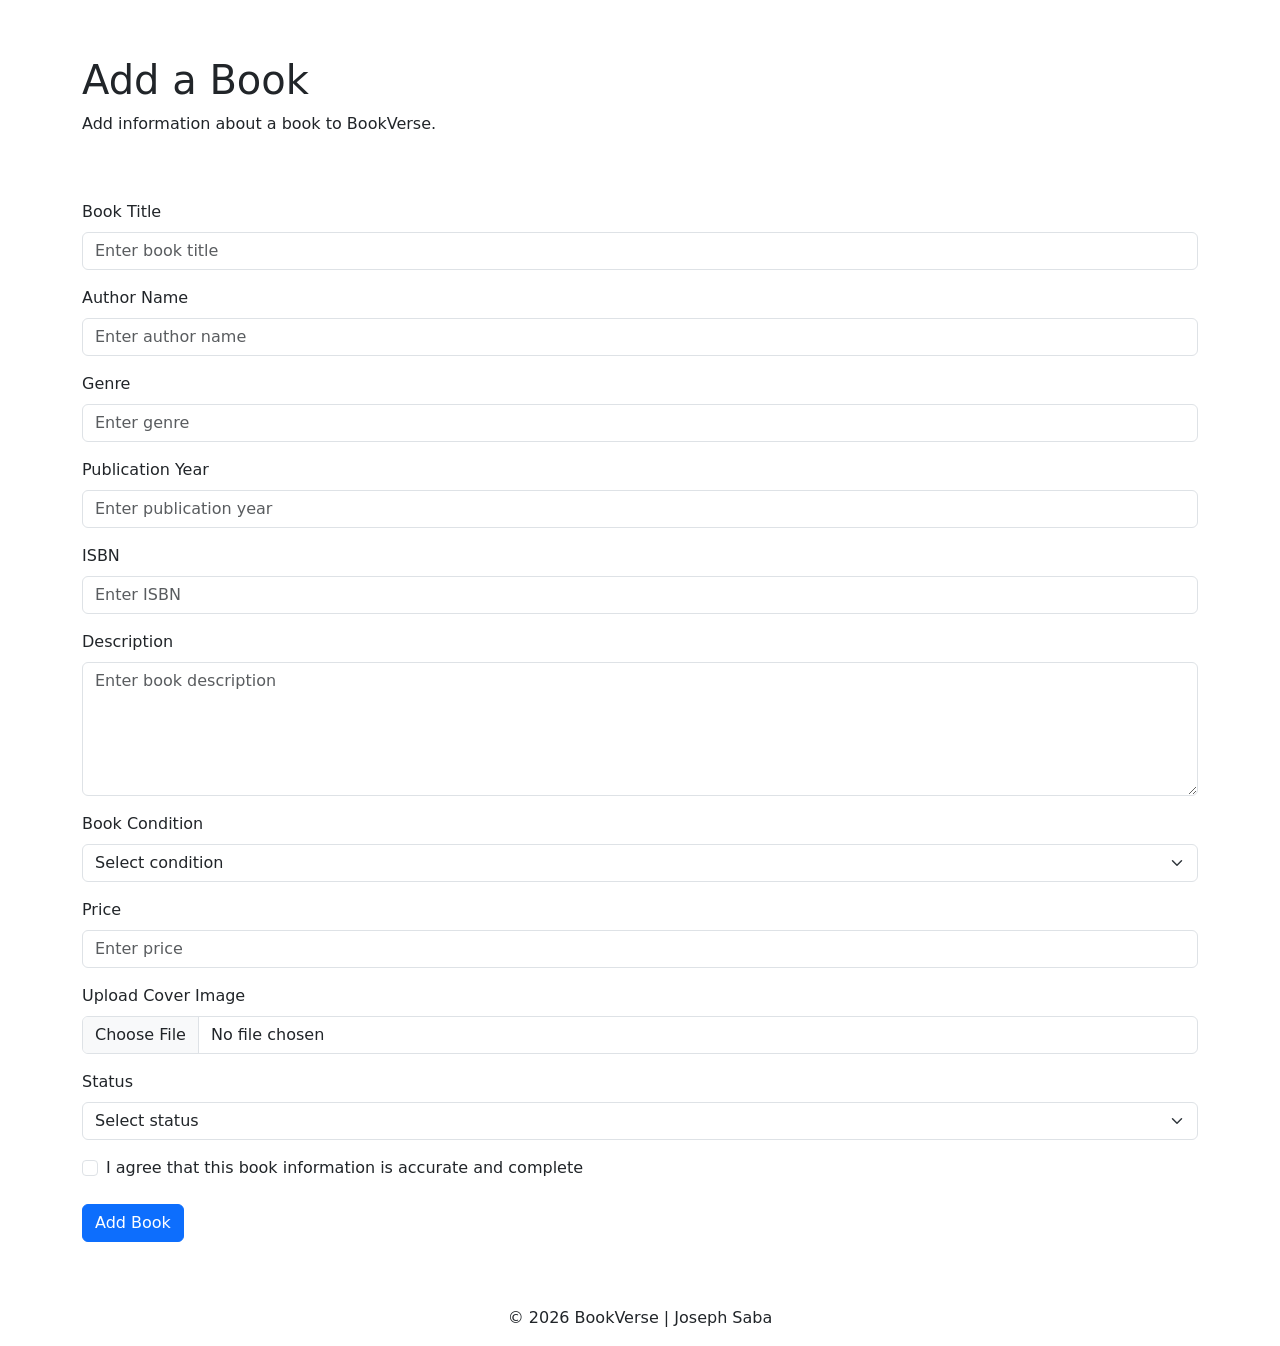
==== a1/add.html @ cff2f58a "Diagnosing problems" ====
<!DOCTYPE html>
<html lang="en">
<head>

    <meta charset="UTF-8">

    <meta
        name="viewport"
        content="width=device-width, initial-scale=1.0">

    <title>BookVerse - Add Book</title>

    <link rel="preconnect"
          href="https://fonts.googleapis.com">

    <link rel="preconnect"
          href="https://fonts.gstatic.com"
          crossorigin>

    <link
        href="https://fonts.googleapis.com/css2?family=Elms+Sans:wght@400;500;600;700&family=Righteous&display=swap"
        rel="stylesheet">

    <link
        href="https://fonts.googleapis.com/icon?family=Material+Icons"
        rel="stylesheet">

    <link
        href="https://cdn.jsdelivr.net/npm/bootstrap@5.3.3/dist/css/bootstrap.min.css"
        rel="stylesheet">

    <link
        rel="stylesheet"
        href="assets/css/style.css">

</head>

<body>

<header>

    <nav class="navbar navbar-expand-lg navbar-dark">

        <div class="container">

            <a
                class="navbar-brand d-flex align-items-center"
                href="index.html">

                <span class="material-icons me-2">
                    menu_book
                </span>

                BookVerse

            </a>


            <button
                class="navbar-toggler"
                type="button"
                data-bs-toggle="collapse"
                data-bs-target="#mainNavigation"
                aria-label="Toggle navigation">

                <span class="navbar-toggler-icon"></span>

            </button>


            <div
                class="collapse navbar-collapse"
                id="mainNavigation">

                <ul class="navbar-nav ms-auto">

                    <li class="nav-item">
                        <a
                            class="nav-link"
                            href="index.html">
                            Home
                        </a>
                    </li>

                    <li class="nav-item">
                        <a
                            class="nav-link"
                            href="books.html">
                            Books
                        </a>
                    </li>

                    <li class="nav-item">
                        <a
                            class="nav-link"
                            href="gallery.html">
                            Gallery
                        </a>
                    </li>

                    <li class="nav-item">
                        <a
                            class="nav-link active"
                            href="add.html">
                            Add Book
                        </a>
                    </li>

                </ul>

            </div>

        </div>

    </nav>

</header>


<main>

    <section class="page-header">

        <div class="container">

            <h1>Add a Book</h1>

            <p>
                Add information about a book to BookVerse.
            </p>

        </div>

    </section>


    <section class="py-5">

        <div class="container">

            <div class="form-card">

                <form id="bookForm">

                    <div class="mb-3">

                        <label
                            for="title"
                            class="form-label">
                            Book Title
                        </label>

                        <input
                            type="text"
                            class="form-control"
                            id="title"
                            name="title"
                            placeholder="Enter book title"
                            required>

                    </div>


                    <div class="mb-3">

                        <label
                            for="author"
                            class="form-label">
                            Author Name
                        </label>

                        <input
                            type="text"
                            class="form-control"
                            id="author"
                            name="author"
                            placeholder="Enter author name"
                            required>

                    </div>


                    <div class="mb-3">

                        <label
                            for="genre"
                            class="form-label">
                            Genre
                        </label>

                        <input
                            type="text"
                            class="form-control"
                            id="genre"
                            name="genre"
                            placeholder="Enter genre"
                            required>

                    </div>


                    <div class="mb-3">

                        <label
                            for="publication_year"
                            class="form-label">
                            Publication Year
                        </label>

                        <input
                            type="number"
                            class="form-control"
                            id="publication_year"
                            name="publication_year"
                            placeholder="Enter publication year"
                            required>

                    </div>


                    <div class="mb-3">

                        <label
                            for="isbn"
                            class="form-label">
                            ISBN
                        </label>

                        <input
                            type="text"
                            class="form-control"
                            id="isbn"
                            name="isbn"
                            placeholder="Enter ISBN"
                            required>

                    </div>


                    <div class="mb-3">

                        <label
                            for="description"
                            class="form-label">
                            Description
                        </label>

                        <textarea
                            class="form-control"
                            id="description"
                            name="description"
                            rows="5"
                            placeholder="Enter book description"
                            required></textarea>

                    </div>


                    <div class="mb-3">

                        <label
                            for="book_condition"
                            class="form-label">
                            Book Condition
                        </label>

                        <select
                            class="form-select"
                            id="book_condition"
                            name="book_condition"
                            required>

                            <option
                                value=""
                                selected
                                disabled>
                                Select condition
                            </option>

                            <option value="New">
                                New
                            </option>

                            <option value="Gently Used">
                                Gently Used
                            </option>

                            <option value="Fair">
                                Fair
                            </option>

                        </select>

                    </div>


                    <div class="mb-3">

                        <label
                            for="price"
                            class="form-label">
                            Price
                        </label>

                        <input
                            type="number"
                            class="form-control"
                            id="price"
                            name="price"
                            min="0"
                            step="0.01"
                            placeholder="Enter price"
                            required>

                    </div>


                    <div class="mb-3">

                        <label
                            for="image_path"
                            class="form-label">
                            Upload Cover Image
                        </label>

                        <input
                            type="file"
                            class="form-control"
                            id="image_path"
                            name="image_path"
                            accept=".jpg,.jpeg,.png,.gif,.webp"
                            required>

                        <div
                            id="imageError"
                            class="text-danger mt-2">
                        </div>

                    </div>


                    <div
                        id="imagePreviewContainer"
                        class="image-preview-container mb-4"
                        hidden>

                        <h2 class="preview-heading">
                            Image Preview
                        </h2>

                        <img
                            id="imagePreview"
                            src=""
                            alt="Selected book cover preview"
                            class="image-preview">

                    </div>


                    <div class="mb-3">

                        <label
                            for="status"
                            class="form-label">
                            Status
                        </label>

                        <select
                            class="form-select"
                            id="status"
                            name="status"
                            required>

                            <option
                                value=""
                                selected
                                disabled>
                                Select status
                            </option>

                            <option value="Available">
                                Available
                            </option>

                            <option value="Reserved">
                                Reserved
                            </option>

                            <option value="Sold">
                                Sold
                            </option>

                        </select>

                    </div>


                    <div class="form-check mb-4">

                        <input
                            class="form-check-input"
                            type="checkbox"
                            id="agree"
                            name="agree"
                            required>

                        <label
                            class="form-check-label"
                            for="agree">

                            I agree that this book information
                            is accurate and complete

                        </label>

                    </div>


                    <button
                        type="submit"
                        class="btn btn-primary">

                        Add Book

                    </button>


                    <div
                        id="formMessage"
                        class="mt-3"
                        role="alert">
                    </div>

                </form>

            </div>

        </div>

    </section>

</main>


<footer>

    <div class="container text-center">

        <p>
            &copy; 2026 BookVerse | Joseph Saba
        </p>

    </div>

</footer>


<script
    src="https://cdn.jsdelivr.net/npm/bootstrap@5.3.3/dist/js/bootstrap.bundle.min.js">
</script>

<script src="assets/js/scripts.js"></script>

</body>
</html>
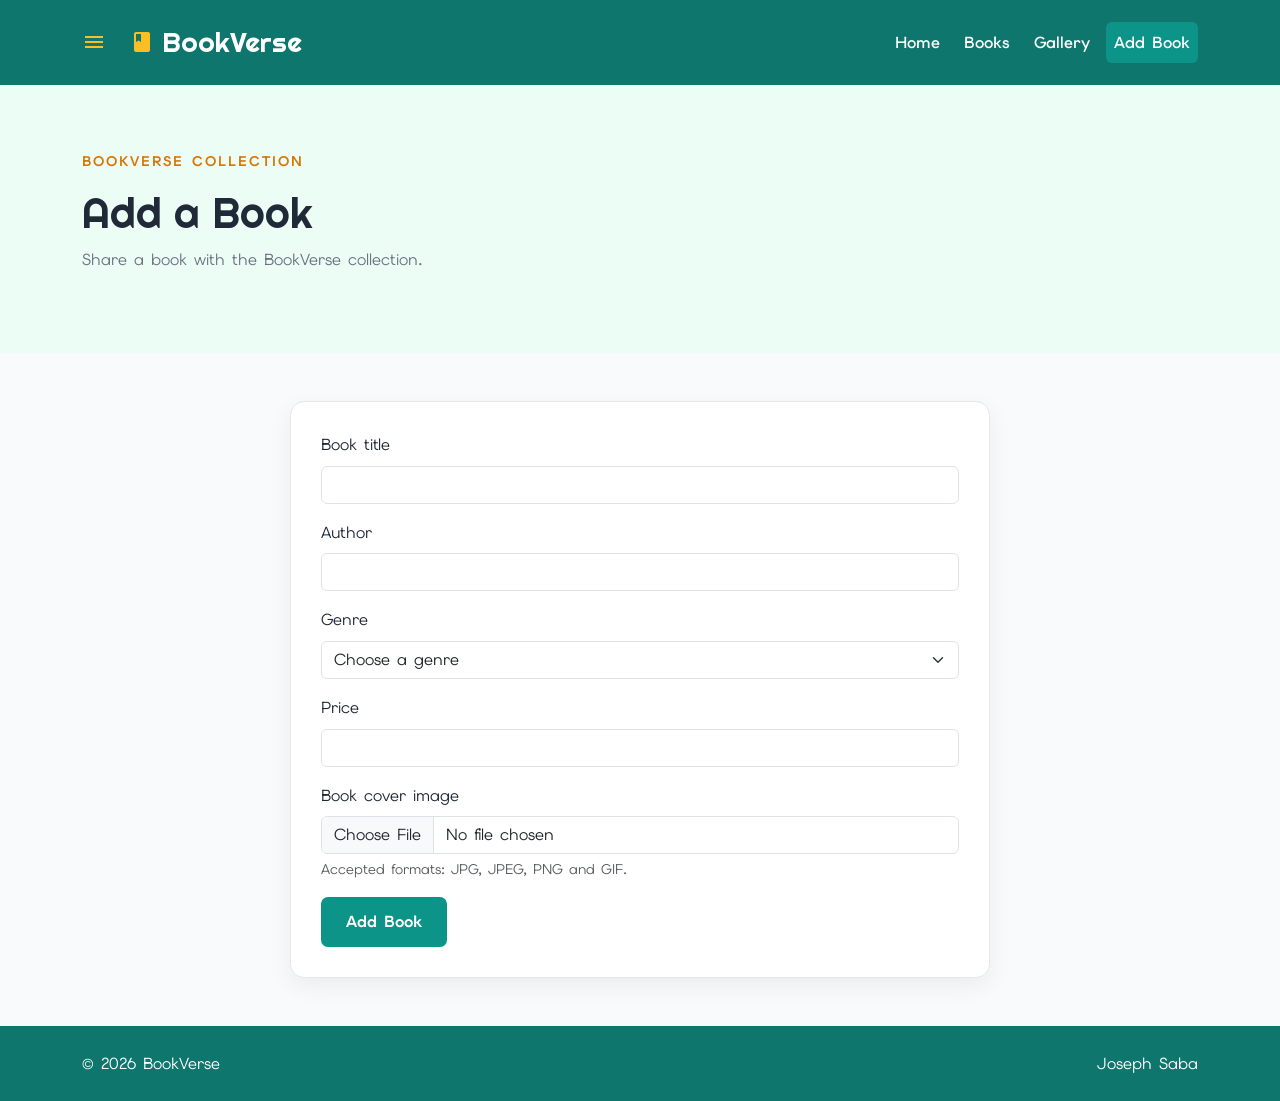
==== commit 5800cec9: "Finalising Diagnosis and Testing Website" ====
--- a/a1/add.html
+++ b/a1/add.html
@@ -1,465 +1,93 @@
 <!DOCTYPE html>
 <html lang="en">
 <head>
-
     <meta charset="UTF-8">
-
-    <meta
-        name="viewport"
-        content="width=device-width, initial-scale=1.0">
-
-    <title>BookVerse - Add Book</title>
-
-    <link rel="preconnect"
-          href="https://fonts.googleapis.com">
-
-    <link rel="preconnect"
-          href="https://fonts.gstatic.com"
-          crossorigin>
-
-    <link
-        href="https://fonts.googleapis.com/css2?family=Elms+Sans:wght@400;500;600;700&family=Righteous&display=swap"
-        rel="stylesheet">
-
-    <link
-        href="https://fonts.googleapis.com/icon?family=Material+Icons"
-        rel="stylesheet">
-
-    <link
-        href="https://cdn.jsdelivr.net/npm/bootstrap@5.3.3/dist/css/bootstrap.min.css"
-        rel="stylesheet">
-
-    <link
-        rel="stylesheet"
-        href="assets/css/style.css">
-
+    <meta name="viewport" content="width=device-width, initial-scale=1">
+    <title>BookVerse | Add Book</title>
+    <link href="https://cdn.jsdelivr.net/npm/bootstrap@5.3.3/dist/css/bootstrap.min.css" rel="stylesheet">
+    <link href="https://fonts.googleapis.com/css2?family=Elms+Sans:wght@400;500;600;700&family=Righteous&display=swap" rel="stylesheet">
+    <link href="https://fonts.googleapis.com/icon?family=Material+Icons" rel="stylesheet">
+    <link rel="stylesheet" href="assets/css/style.css">
 </head>
-
 <body>
 
-<header>
-
-    <nav class="navbar navbar-expand-lg navbar-dark">
-
-        <div class="container">
-
-            <a
-                class="navbar-brand d-flex align-items-center"
-                href="index.html">
-
-                <span class="material-icons me-2">
-                    menu_book
-                </span>
-
-                BookVerse
-
-            </a>
-
-
-            <button
-                class="navbar-toggler"
-                type="button"
-                data-bs-toggle="collapse"
-                data-bs-target="#mainNavigation"
-                aria-label="Toggle navigation">
-
-                <span class="navbar-toggler-icon"></span>
-
-            </button>
-
-
-            <div
-                class="collapse navbar-collapse"
-                id="mainNavigation">
-
-                <ul class="navbar-nav ms-auto">
-
-                    <li class="nav-item">
-                        <a
-                            class="nav-link"
-                            href="index.html">
-                            Home
-                        </a>
-                    </li>
-
-                    <li class="nav-item">
-                        <a
-                            class="nav-link"
-                            href="books.html">
-                            Books
-                        </a>
-                    </li>
-
-                    <li class="nav-item">
-                        <a
-                            class="nav-link"
-                            href="gallery.html">
-                            Gallery
-                        </a>
-                    </li>
-
-                    <li class="nav-item">
-                        <a
-                            class="nav-link active"
-                            href="add.html">
-                            Add Book
-                        </a>
-                    </li>
-
-                </ul>
-
-            </div>
-
+<nav class="navbar navbar-expand-lg navbar-dark">
+    <div class="container">
+        <a class="navbar-brand" href="index.html"><span class="material-icons" aria-hidden="true">menu_book</span> BookVerse</a>
+        <button class="navbar-toggler" type="button" data-bs-toggle="collapse" data-bs-target="#navbarMenu" aria-label="Toggle navigation"><span class="navbar-toggler-icon"></span></button>
+        <div class="collapse navbar-collapse" id="navbarMenu">
+            <ul class="navbar-nav ms-auto">
+                <li class="nav-item"><a class="nav-link" href="index.html">Home</a></li>
+                <li class="nav-item"><a class="nav-link" href="books.html">Books</a></li>
+                <li class="nav-item"><a class="nav-link" href="gallery.html">Gallery</a></li>
+                <li class="nav-item"><a class="nav-link active" href="add.html" aria-current="page">Add Book</a></li>
+            </ul>
         </div>
-
-    </nav>
-
-</header>
-
+    </div>
+</nav>
 
 <main>
-
     <section class="page-header">
-
         <div class="container">
-
+            <p class="eyebrow">BOOKVERSE COLLECTION</p>
             <h1>Add a Book</h1>
-
-            <p>
-                Add information about a book to BookVerse.
-            </p>
-
+            <p>Share a book with the BookVerse collection.</p>
         </div>
-
     </section>
 
+    <section class="py-5">
+        <div class="container">
+            <form id="addBookForm" class="form-card needs-validation" novalidate>
+                <div id="formMessage" class="alert d-none" role="alert"></div>
 
-    <section class="py-5">
+                <div class="mb-3">
+                    <label for="bookTitle" class="form-label">Book title</label>
+                    <input type="text" class="form-control" id="bookTitle" required>
+                    <div class="invalid-feedback">Please enter a book title.</div>
+                </div>
 
-        <div class="container">
+                <div class="mb-3">
+                    <label for="bookAuthor" class="form-label">Author</label>
+                    <input type="text" class="form-control" id="bookAuthor" required>
+                    <div class="invalid-feedback">Please enter the author.</div>
+                </div>
 
-            <div class="form-card">
+                <div class="mb-3">
+                    <label for="bookGenre" class="form-label">Genre</label>
+                    <select class="form-select" id="bookGenre" required>
+                        <option value="">Choose a genre</option>
+                        <option>Fiction</option>
+                        <option>Adventure</option>
+                        <option>Fantasy</option>
+                        <option>Mystery</option>
+                        <option>Romance</option>
+                    </select>
+                    <div class="invalid-feedback">Please choose a genre.</div>
+                </div>
 
-                <form id="bookForm">
+                <div class="mb-3">
+                    <label for="bookPrice" class="form-label">Price</label>
+                    <input type="number" class="form-control" id="bookPrice" min="0" step="0.01" required>
+                    <div class="invalid-feedback">Please enter a valid price.</div>
+                </div>
 
-                    <div class="mb-3">
+                <div class="mb-3">
+                    <label for="bookImage" class="form-label">Book cover image</label>
+                    <input type="file" class="form-control" id="bookImage" accept=".jpg,.jpeg,.png,.gif" required>
+                    <div class="form-text">Accepted formats: JPG, JPEG, PNG and GIF.</div>
+                    <div id="imageError" class="text-danger small mt-1" role="alert"></div>
+                    <img id="imagePreview" class="image-preview d-none mt-3" src="" alt="Selected book cover preview">
+                </div>
 
-                        <label
-                            for="title"
-                            class="form-label">
-                            Book Title
-                        </label>
-
-                        <input
-                            type="text"
-                            class="form-control"
-                            id="title"
-                            name="title"
-                            placeholder="Enter book title"
-                            required>
-
-                    </div>
-
-
-                    <div class="mb-3">
-
-                        <label
-                            for="author"
-                            class="form-label">
-                            Author Name
-                        </label>
-
-                        <input
-                            type="text"
-                            class="form-control"
-                            id="author"
-                            name="author"
-                            placeholder="Enter author name"
-                            required>
-
-                    </div>
-
-
-                    <div class="mb-3">
-
-                        <label
-                            for="genre"
-                            class="form-label">
-                            Genre
-                        </label>
-
-                        <input
-                            type="text"
-                            class="form-control"
-                            id="genre"
-                            name="genre"
-                            placeholder="Enter genre"
-                            required>
-
-                    </div>
-
-
-                    <div class="mb-3">
-
-                        <label
-                            for="publication_year"
-                            class="form-label">
-                            Publication Year
-                        </label>
-
-                        <input
-                            type="number"
-                            class="form-control"
-                            id="publication_year"
-                            name="publication_year"
-                            placeholder="Enter publication year"
-                            required>
-
-                    </div>
-
-
-                    <div class="mb-3">
-
-                        <label
-                            for="isbn"
-                            class="form-label">
-                            ISBN
-                        </label>
-
-                        <input
-                            type="text"
-                            class="form-control"
-                            id="isbn"
-                            name="isbn"
-                            placeholder="Enter ISBN"
-                            required>
-
-                    </div>
-
-
-                    <div class="mb-3">
-
-                        <label
-                            for="description"
-                            class="form-label">
-                            Description
-                        </label>
-
-                        <textarea
-                            class="form-control"
-                            id="description"
-                            name="description"
-                            rows="5"
-                            placeholder="Enter book description"
-                            required></textarea>
-
-                    </div>
-
-
-                    <div class="mb-3">
-
-                        <label
-                            for="book_condition"
-                            class="form-label">
-                            Book Condition
-                        </label>
-
-                        <select
-                            class="form-select"
-                            id="book_condition"
-                            name="book_condition"
-                            required>
-
-                            <option
-                                value=""
-                                selected
-                                disabled>
-                                Select condition
-                            </option>
-
-                            <option value="New">
-                                New
-                            </option>
-
-                            <option value="Gently Used">
-                                Gently Used
-                            </option>
-
-                            <option value="Fair">
-                                Fair
-                            </option>
-
-                        </select>
-
-                    </div>
-
-
-                    <div class="mb-3">
-
-                        <label
-                            for="price"
-                            class="form-label">
-                            Price
-                        </label>
-
-                        <input
-                            type="number"
-                            class="form-control"
-                            id="price"
-                            name="price"
-                            min="0"
-                            step="0.01"
-                            placeholder="Enter price"
-                            required>
-
-                    </div>
-
-
-                    <div class="mb-3">
-
-                        <label
-                            for="image_path"
-                            class="form-label">
-                            Upload Cover Image
-                        </label>
-
-                        <input
-                            type="file"
-                            class="form-control"
-                            id="image_path"
-                            name="image_path"
-                            accept=".jpg,.jpeg,.png,.gif,.webp"
-                            required>
-
-                        <div
-                            id="imageError"
-                            class="text-danger mt-2">
-                        </div>
-
-                    </div>
-
-
-                    <div
-                        id="imagePreviewContainer"
-                        class="image-preview-container mb-4"
-                        hidden>
-
-                        <h2 class="preview-heading">
-                            Image Preview
-                        </h2>
-
-                        <img
-                            id="imagePreview"
-                            src=""
-                            alt="Selected book cover preview"
-                            class="image-preview">
-
-                    </div>
-
-
-                    <div class="mb-3">
-
-                        <label
-                            for="status"
-                            class="form-label">
-                            Status
-                        </label>
-
-                        <select
-                            class="form-select"
-                            id="status"
-                            name="status"
-                            required>
-
-                            <option
-                                value=""
-                                selected
-                                disabled>
-                                Select status
-                            </option>
-
-                            <option value="Available">
-                                Available
-                            </option>
-
-                            <option value="Reserved">
-                                Reserved
-                            </option>
-
-                            <option value="Sold">
-                                Sold
-                            </option>
-
-                        </select>
-
-                    </div>
-
-
-                    <div class="form-check mb-4">
-
-                        <input
-                            class="form-check-input"
-                            type="checkbox"
-                            id="agree"
-                            name="agree"
-                            required>
-
-                        <label
-                            class="form-check-label"
-                            for="agree">
-
-                            I agree that this book information
-                            is accurate and complete
-
-                        </label>
-
-                    </div>
-
-
-                    <button
-                        type="submit"
-                        class="btn btn-primary">
-
-                        Add Book
-
-                    </button>
-
-
-                    <div
-                        id="formMessage"
-                        class="mt-3"
-                        role="alert">
-                    </div>
-
-                </form>
-
-            </div>
-
+                <button class="btn btn-primary-custom" type="submit">Add Book</button>
+            </form>
         </div>
-
     </section>
-
 </main>
 
+<footer><div class="container d-flex justify-content-between flex-wrap gap-2"><p>&copy; 2026 BookVerse</p><p>Joseph Saba</p></div></footer>
 
-<footer>
-
-    <div class="container text-center">
-
-        <p>
-            &copy; 2026 BookVerse | Joseph Saba
-        </p>
-
-    </div>
-
-</footer>
-
-
-<script
-    src="https://cdn.jsdelivr.net/npm/bootstrap@5.3.3/dist/js/bootstrap.bundle.min.js">
-</script>
-
+<script src="https://cdn.jsdelivr.net/npm/bootstrap@5.3.3/dist/js/bootstrap.bundle.min.js"></script>
 <script src="assets/js/scripts.js"></script>
-
 </body>
 </html>
--- a/a1/assets/css/style.css
+++ b/a1/assets/css/style.css
@@ -0,0 +1,330 @@
+:root {
+    --teal: #0d9488;
+    --dark-teal: #0f766e;
+    --orange: #d97706;
+    --amber: #fbbf24;
+    --dark: #1f2937;
+    --grey: #6b7280;
+    --light: #f8fafc;
+    --white: #ffffff;
+    --border: #e5e7eb;
+}
+
+* {
+    box-sizing: border-box;
+}
+
+html {
+    scroll-behavior: smooth;
+}
+
+body {
+    margin: 0;
+    background: var(--light);
+    color: var(--dark);
+    font-family: "Elms Sans", Arial, sans-serif;
+    line-height: 1.6;
+}
+
+h1,
+h2,
+h3 {
+    font-family: "Righteous", sans-serif;
+}
+
+img {
+    max-width: 100%;
+}
+
+.navbar {
+    background: var(--dark-teal);
+    padding: 15px 0;
+}
+
+.navbar-brand {
+    display: flex;
+    align-items: center;
+    gap: 8px;
+    font-family: "Righteous", sans-serif;
+    font-size: 28px;
+}
+
+.navbar-brand .material-icons {
+    color: var(--amber);
+}
+
+.nav-link {
+    color: var(--white) !important;
+    font-weight: 600;
+    margin-left: 8px;
+    border-radius: 6px;
+}
+
+.nav-link:hover,
+.nav-link.active {
+    background: var(--teal);
+}
+
+.nav-link:focus-visible,
+.btn:focus-visible,
+.navbar-toggler:focus-visible,
+.gallery-item:focus-visible {
+    outline: 3px solid var(--amber);
+    outline-offset: 3px;
+}
+
+.hero {
+    padding: 80px 0;
+    background: linear-gradient(135deg, #ecfdf5, #f8fafc);
+}
+
+.eyebrow {
+    color: var(--orange);
+    font-weight: 700;
+    font-size: 14px;
+    letter-spacing: 2px;
+}
+
+.hero h1 {
+    max-width: 650px;
+    font-size: clamp(44px, 6vw, 72px);
+    line-height: 1.05;
+}
+
+.hero h1 span {
+    color: var(--teal);
+}
+
+.hero-description {
+    max-width: 550px;
+    color: var(--grey);
+    font-size: 18px;
+}
+
+.hero-buttons,
+.filter-buttons {
+    display: flex;
+    gap: 12px;
+    flex-wrap: wrap;
+}
+
+.btn-primary-custom,
+.btn-outline-custom {
+    padding: 11px 23px;
+    font-weight: 700;
+    border-radius: 7px;
+}
+
+.btn-primary-custom {
+    color: var(--white);
+    background: var(--teal);
+    border: 2px solid var(--teal);
+}
+
+.btn-primary-custom:hover {
+    color: var(--white);
+    background: var(--dark-teal);
+    border-color: var(--dark-teal);
+}
+
+.btn-outline-custom {
+    color: var(--teal);
+    border: 2px solid var(--teal);
+}
+
+.btn-outline-custom:hover {
+    color: var(--white);
+    background: var(--teal);
+}
+
+.carousel {
+    overflow: hidden;
+    border-radius: 18px;
+    box-shadow: 0 20px 50px rgb(0 0 0 / 15%);
+}
+
+.carousel img {
+    width: 100%;
+    height: 430px;
+    object-fit: cover;
+}
+
+.featured {
+    padding: 80px 0;
+}
+
+.section-title {
+    margin-bottom: 40px;
+}
+
+.section-title h2,
+.page-header h1 {
+    font-size: 42px;
+}
+
+.section-title p:last-child,
+.page-header p:last-child {
+    color: var(--grey);
+}
+
+.book-card {
+    height: 100%;
+    overflow: hidden;
+    background: var(--white);
+    border: 1px solid var(--border);
+    border-radius: 14px;
+    box-shadow: 0 8px 25px rgb(0 0 0 / 6%);
+    transition: transform 0.2s ease;
+}
+
+.book-card:hover {
+    transform: translateY(-6px);
+}
+
+.book-card > img {
+    width: 100%;
+    height: 330px;
+    object-fit: cover;
+}
+
+.book-card-content {
+    padding: 22px;
+}
+
+.book-card h3 {
+    margin: 14px 0 5px;
+    font-size: 25px;
+}
+
+.book-card p {
+    color: var(--grey);
+}
+
+.book-card strong {
+    color: var(--dark-teal);
+    font-size: 18px;
+}
+
+.status {
+    display: inline-block;
+    padding: 5px 12px;
+    border-radius: 50px;
+    font-size: 12px;
+    font-weight: 700;
+}
+
+.available {
+    color: #047857;
+    background: #d1fae5;
+}
+
+.reserved {
+    color: #b45309;
+    background: #fef3c7;
+}
+
+.sold {
+    color: #475569;
+    background: #e2e8f0;
+}
+
+.page-header {
+    padding: 65px 0;
+    background: #ecfdf5;
+}
+
+.page-header h1 {
+    margin-bottom: 8px;
+}
+
+.book-table {
+    background: var(--white);
+}
+
+.book-table th {
+    color: var(--dark-teal);
+}
+
+.gallery-item {
+    width: 100%;
+    padding: 0;
+    overflow: hidden;
+    cursor: pointer;
+    background: none;
+    border: 0;
+    border-radius: 14px;
+}
+
+.gallery-item img {
+    width: 100%;
+    height: 350px;
+    object-fit: cover;
+    transition: transform 0.2s ease;
+}
+
+.gallery-item:hover img {
+    transform: scale(1.04);
+}
+
+.form-card {
+    max-width: 700px;
+    margin: auto;
+    padding: 30px;
+    background: var(--white);
+    border: 1px solid var(--border);
+    border-radius: 14px;
+    box-shadow: 0 8px 25px rgb(0 0 0 / 6%);
+}
+
+.image-preview {
+    width: 180px;
+    height: 220px;
+    object-fit: cover;
+    border-radius: 8px;
+}
+
+footer {
+    padding: 25px 0;
+    color: var(--white);
+    background: var(--dark-teal);
+}
+
+footer p {
+    margin: 0;
+}
+
+@media (max-width: 767px) {
+    .hero {
+        padding: 55px 0;
+    }
+
+    .hero h1 {
+        font-size: 45px;
+    }
+
+    .carousel img {
+        height: 300px;
+    }
+
+    .featured {
+        padding: 55px 0;
+    }
+
+    .section-title h2,
+    .page-header h1 {
+        font-size: 34px;
+    }
+}
+
+@media (prefers-reduced-motion: reduce) {
+    html {
+        scroll-behavior: auto;
+    }
+
+    *,
+    *::before,
+    *::after {
+        animation-duration: 0.01ms !important;
+        transition-duration: 0.01ms !important;
+    }
+}
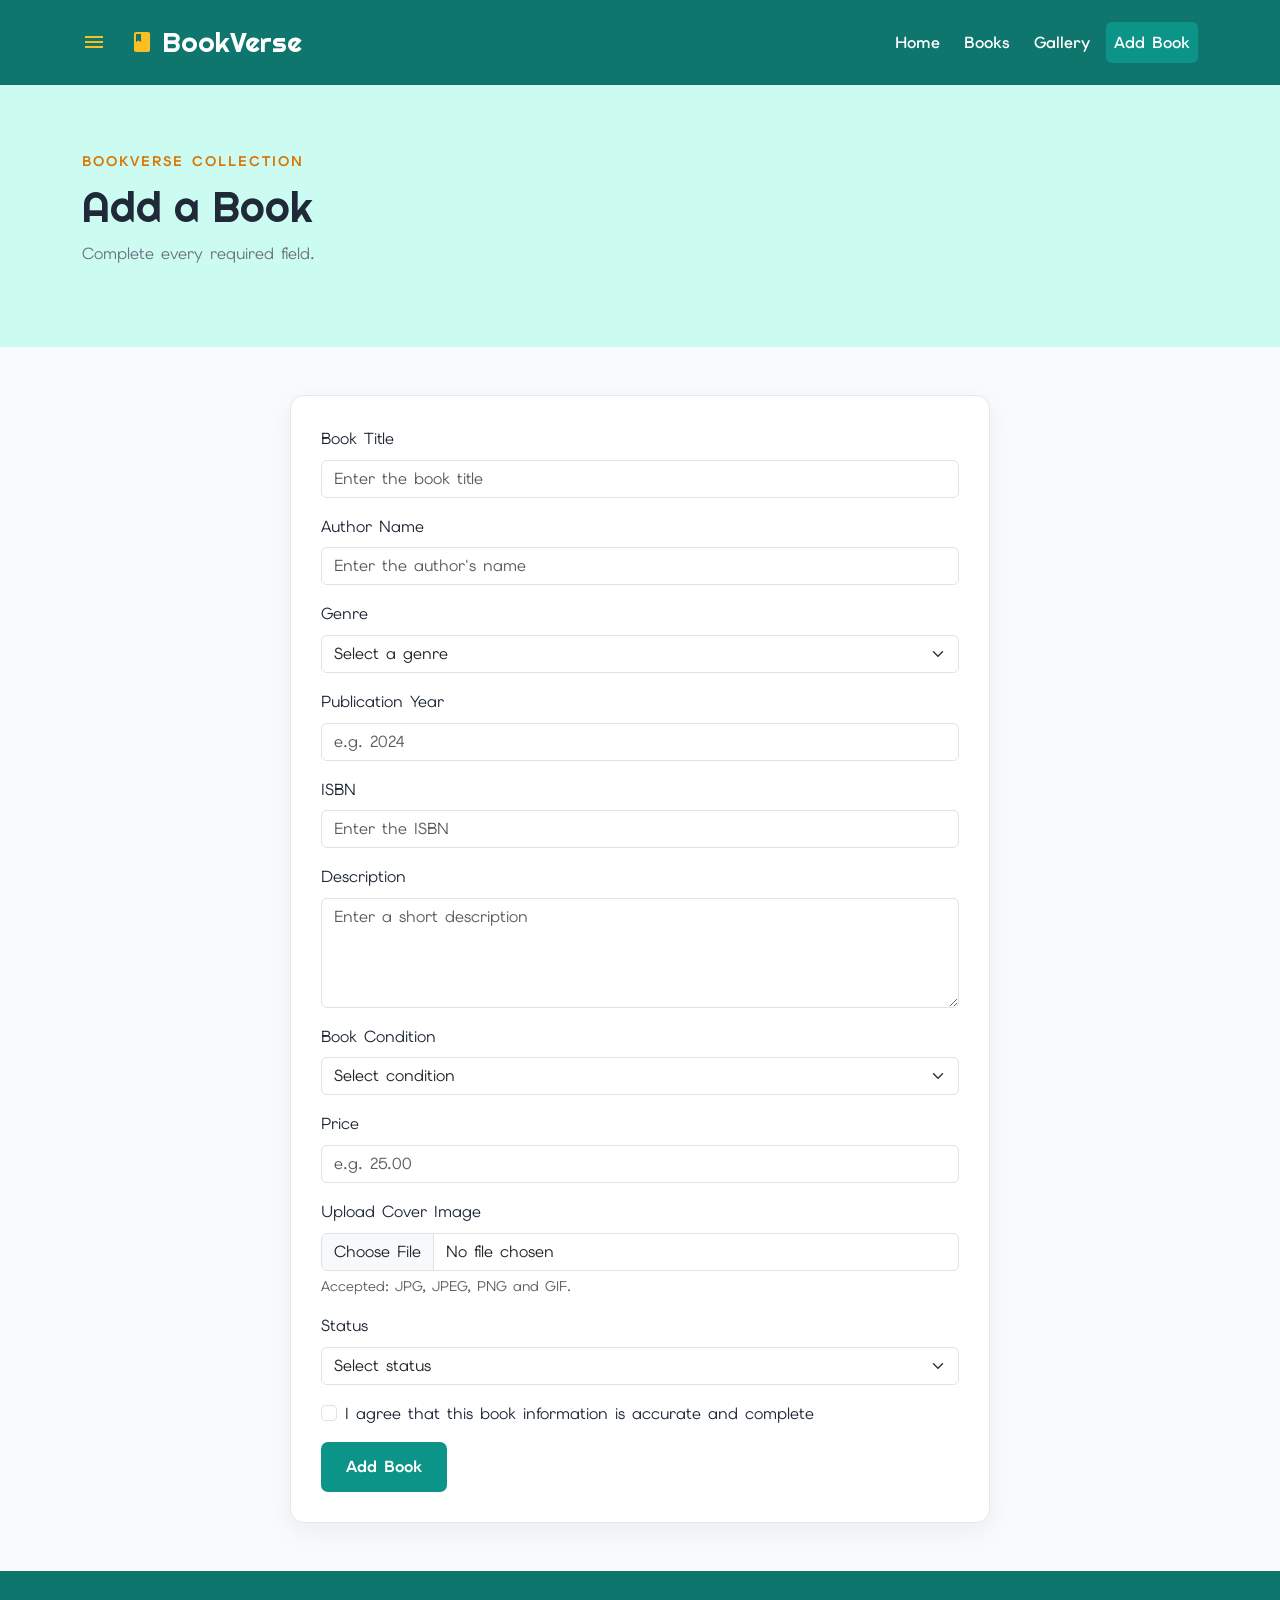
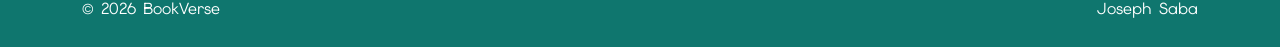
==== commit 8d4dd930: "Fixed required HTML pages for better structure and upholds to user requirements" ====
--- a/a1/add.html
+++ b/a1/add.html
@@ -4,89 +4,76 @@
     <meta charset="UTF-8">
     <meta name="viewport" content="width=device-width, initial-scale=1">
     <title>BookVerse | Add Book</title>
-    <link href="https://cdn.jsdelivr.net/npm/bootstrap@5.3.3/dist/css/bootstrap.min.css" rel="stylesheet">
-    <link href="https://fonts.googleapis.com/css2?family=Elms+Sans:wght@400;500;600;700&family=Righteous&display=swap" rel="stylesheet">
-    <link href="https://fonts.googleapis.com/icon?family=Material+Icons" rel="stylesheet">
+    <link rel="stylesheet" href="https://cdn.jsdelivr.net/npm/bootstrap@5.3.3/dist/css/bootstrap.min.css">
+    <link rel="stylesheet" href="https://fonts.googleapis.com/css2?family=Elms+Sans:wght@400;500;600;700&family=Righteous&display=swap">
+    <link rel="stylesheet" href="https://fonts.googleapis.com/icon?family=Material+Icons">
     <link rel="stylesheet" href="assets/css/style.css">
 </head>
 <body>
-
-<nav class="navbar navbar-expand-lg navbar-dark">
-    <div class="container">
-        <a class="navbar-brand" href="index.html"><span class="material-icons" aria-hidden="true">menu_book</span> BookVerse</a>
-        <button class="navbar-toggler" type="button" data-bs-toggle="collapse" data-bs-target="#navbarMenu" aria-label="Toggle navigation"><span class="navbar-toggler-icon"></span></button>
-        <div class="collapse navbar-collapse" id="navbarMenu">
-            <ul class="navbar-nav ms-auto">
-                <li class="nav-item"><a class="nav-link" href="index.html">Home</a></li>
-                <li class="nav-item"><a class="nav-link" href="books.html">Books</a></li>
-                <li class="nav-item"><a class="nav-link" href="gallery.html">Gallery</a></li>
-                <li class="nav-item"><a class="nav-link active" href="add.html" aria-current="page">Add Book</a></li>
-            </ul>
-        </div>
-    </div>
-</nav>
+<nav class="navbar navbar-expand-lg navbar-dark"><div class="container">
+    <a class="navbar-brand" href="index.html"><span class="material-icons">menu_book</span> BookVerse</a>
+    <button class="navbar-toggler" data-bs-toggle="collapse" data-bs-target="#menu" aria-label="Toggle navigation"><span class="navbar-toggler-icon"></span></button>
+    <div class="collapse navbar-collapse" id="menu"><ul class="navbar-nav ms-auto">
+        <li><a class="nav-link" href="index.html">Home</a></li><li><a class="nav-link" href="books.html">Books</a></li><li><a class="nav-link" href="gallery.html">Gallery</a></li><li><a class="nav-link active" href="add.html">Add Book</a></li>
+    </ul></div>
+</div></nav>
 
 <main>
-    <section class="page-header">
-        <div class="container">
-            <p class="eyebrow">BOOKVERSE COLLECTION</p>
-            <h1>Add a Book</h1>
-            <p>Share a book with the BookVerse collection.</p>
-        </div>
-    </section>
+    <section class="page-header"><div class="container"><p class="eyebrow">BOOKVERSE COLLECTION</p><h1>Add a Book</h1><p>Complete every required field.</p></div></section>
+    <section class="py-5"><div class="container">
+        <form id="addBookForm" class="form-card" novalidate>
+            <div id="formMessage" class="alert d-none" role="alert"></div>
 
-    <section class="py-5">
-        <div class="container">
-            <form id="addBookForm" class="form-card needs-validation" novalidate>
-                <div id="formMessage" class="alert d-none" role="alert"></div>
+            <label for="title" class="form-label">Book Title</label>
+            <input id="title" name="title" class="form-control mb-3" type="text" placeholder="Enter the book title" required>
 
-                <div class="mb-3">
-                    <label for="bookTitle" class="form-label">Book title</label>
-                    <input type="text" class="form-control" id="bookTitle" required>
-                    <div class="invalid-feedback">Please enter a book title.</div>
-                </div>
+            <label for="author" class="form-label">Author Name</label>
+            <input id="author" name="author" class="form-control mb-3" type="text" placeholder="Enter the author's name" required>
 
-                <div class="mb-3">
-                    <label for="bookAuthor" class="form-label">Author</label>
-                    <input type="text" class="form-control" id="bookAuthor" required>
-                    <div class="invalid-feedback">Please enter the author.</div>
-                </div>
+            <label for="genre" class="form-label">Genre</label>
+            <select id="genre" name="genre" class="form-select mb-3" required>
+                <option value="">Select a genre</option><option>Fiction</option><option>Fantasy</option><option>Mystery</option><option>Adventure</option><option>Romance</option>
+            </select>
 
-                <div class="mb-3">
-                    <label for="bookGenre" class="form-label">Genre</label>
-                    <select class="form-select" id="bookGenre" required>
-                        <option value="">Choose a genre</option>
-                        <option>Fiction</option>
-                        <option>Adventure</option>
-                        <option>Fantasy</option>
-                        <option>Mystery</option>
-                        <option>Romance</option>
-                    </select>
-                    <div class="invalid-feedback">Please choose a genre.</div>
-                </div>
+            <label for="publication_year" class="form-label">Publication Year</label>
+            <input id="publication_year" name="publication_year" class="form-control mb-3" type="number" placeholder="e.g. 2024" min="1000" max="2026" required>
 
-                <div class="mb-3">
-                    <label for="bookPrice" class="form-label">Price</label>
-                    <input type="number" class="form-control" id="bookPrice" min="0" step="0.01" required>
-                    <div class="invalid-feedback">Please enter a valid price.</div>
-                </div>
+            <label for="isbn" class="form-label">ISBN</label>
+            <input id="isbn" name="isbn" class="form-control mb-3" type="text" placeholder="Enter the ISBN" required>
 
-                <div class="mb-3">
-                    <label for="bookImage" class="form-label">Book cover image</label>
-                    <input type="file" class="form-control" id="bookImage" accept=".jpg,.jpeg,.png,.gif" required>
-                    <div class="form-text">Accepted formats: JPG, JPEG, PNG and GIF.</div>
-                    <div id="imageError" class="text-danger small mt-1" role="alert"></div>
-                    <img id="imagePreview" class="image-preview d-none mt-3" src="" alt="Selected book cover preview">
-                </div>
+            <label for="description" class="form-label">Description</label>
+            <textarea id="description" name="description" class="form-control mb-3" rows="4" placeholder="Enter a short description" required></textarea>
 
-                <button class="btn btn-primary-custom" type="submit">Add Book</button>
-            </form>
-        </div>
-    </section>
+            <label for="book_condition" class="form-label">Book Condition</label>
+            <select id="book_condition" name="book_condition" class="form-select mb-3" required>
+                <option value="">Select condition</option><option>New</option><option>Gently Used</option><option>Fair</option>
+            </select>
+
+            <label for="price" class="form-label">Price</label>
+            <input id="price" name="price" class="form-control mb-3" type="number" placeholder="e.g. 25.00" min="0" step="0.01" required>
+
+            <label for="image_path" class="form-label">Upload Cover Image</label>
+            <input id="image_path" name="image_path" class="form-control" type="file" accept=".jpg,.jpeg,.png,.gif" required>
+            <div class="form-text">Accepted: JPG, JPEG, PNG and GIF.</div>
+            <div id="imageError" class="text-danger small" role="alert"></div>
+            <img id="imagePreview" class="image-preview d-none mt-3" src="" alt="Selected cover preview">
+
+            <label for="status" class="form-label mt-3">Status</label>
+            <select id="status" name="status" class="form-select mb-3" required>
+                <option value="">Select status</option><option>Available</option><option>Reserved</option><option>Sold</option>
+            </select>
+
+            <div class="form-check mb-3">
+                <input id="agree" name="agree" class="form-check-input" type="checkbox" required>
+                <label for="agree" class="form-check-label">I agree that this book information is accurate and complete</label>
+            </div>
+
+            <button class="btn btn-primary-custom" type="submit">Add Book</button>
+        </form>
+    </div></section>
 </main>
 
-<footer><div class="container d-flex justify-content-between flex-wrap gap-2"><p>&copy; 2026 BookVerse</p><p>Joseph Saba</p></div></footer>
-
+<footer><div class="container d-flex justify-content-between"><p>&copy; 2026 BookVerse</p><p>Joseph Saba</p></div></footer>
 <script src="https://cdn.jsdelivr.net/npm/bootstrap@5.3.3/dist/js/bootstrap.bundle.min.js"></script>
 <script src="assets/js/scripts.js"></script>
 </body>
--- a/a1/assets/css/style.css
+++ b/a1/assets/css/style.css
@@ -1,12 +1,16 @@
 :root {
-    --teal: #0d9488;
-    --dark-teal: #0f766e;
-    --orange: #d97706;
-    --amber: #fbbf24;
-    --dark: #1f2937;
-    --grey: #6b7280;
-    --light: #f8fafc;
-    --white: #ffffff;
+    --primary: #0d9488;
+    --primary-dark: #0f766e;
+    --primary-light: #14b8a6;
+    --secondary: #d97706;
+    --secondary-dark: #b45309;
+    --accent-amber: #fbbf24;
+    --accent-green: #10b981;
+    --accent-slate: #475569;
+    --text-dark: #1f2937;
+    --text-light: #6b7280;
+    --background-light: #f9fafb;
+    --background-white: #ffffff;
     --border: #e5e7eb;
 }
 
@@ -20,8 +24,8 @@
 
 body {
     margin: 0;
-    background: var(--light);
-    color: var(--dark);
+    color: var(--text-dark);
+    background-color: var(--background-light);
     font-family: "Elms Sans", Arial, sans-serif;
     line-height: 1.6;
 }
@@ -34,54 +38,69 @@
 
 img {
     max-width: 100%;
-}
+    height: auto;
+}
+
+/* Navigation */
 
 .navbar {
-    background: var(--dark-teal);
     padding: 15px 0;
+    background-color: var(--primary-dark);
 }
 
 .navbar-brand {
     display: flex;
     align-items: center;
     gap: 8px;
+    color: var(--background-white);
     font-family: "Righteous", sans-serif;
     font-size: 28px;
 }
 
+.navbar-brand:hover {
+    color: var(--background-white);
+}
+
 .navbar-brand .material-icons {
-    color: var(--amber);
+    color: var(--accent-amber);
 }
 
 .nav-link {
-    color: var(--white) !important;
+    margin-left: 8px;
+    color: var(--background-white) !important;
     font-weight: 600;
-    margin-left: 8px;
     border-radius: 6px;
 }
 
 .nav-link:hover,
 .nav-link.active {
-    background: var(--teal);
+    background-color: var(--primary);
 }
 
 .nav-link:focus-visible,
 .btn:focus-visible,
 .navbar-toggler:focus-visible,
 .gallery-item:focus-visible {
-    outline: 3px solid var(--amber);
+    outline: 3px solid var(--accent-amber);
     outline-offset: 3px;
 }
+
+/* Home page */
 
 .hero {
     padding: 80px 0;
-    background: linear-gradient(135deg, #ecfdf5, #f8fafc);
+    background: linear-gradient(
+        135deg,
+        #ccfbf1,
+        var(--background-light)
+    );
 }
 
 .eyebrow {
-    color: var(--orange);
+    margin-bottom: 10px;
+    color: var(--secondary);
+    font-size: 14px;
     font-weight: 700;
-    font-size: 14px;
     letter-spacing: 2px;
 }
 
@@ -92,55 +111,60 @@
 }
 
 .hero h1 span {
-    color: var(--teal);
+    color: var(--primary);
 }
 
 .hero-description {
     max-width: 550px;
-    color: var(--grey);
+    color: var(--text-light);
     font-size: 18px;
 }
 
 .hero-buttons,
 .filter-buttons {
     display: flex;
+    flex-wrap: wrap;
     gap: 12px;
-    flex-wrap: wrap;
-}
+}
+
+/* Buttons */
 
 .btn-primary-custom,
 .btn-outline-custom {
     padding: 11px 23px;
+    border-radius: 7px;
     font-weight: 700;
-    border-radius: 7px;
 }
 
 .btn-primary-custom {
-    color: var(--white);
-    background: var(--teal);
-    border: 2px solid var(--teal);
+    color: var(--background-white);
+    background-color: var(--primary);
+    border: 2px solid var(--primary);
 }
 
 .btn-primary-custom:hover {
-    color: var(--white);
-    background: var(--dark-teal);
-    border-color: var(--dark-teal);
+    color: var(--background-white);
+    background-color: var(--primary-dark);
+    border-color: var(--primary-dark);
 }
 
 .btn-outline-custom {
-    color: var(--teal);
-    border: 2px solid var(--teal);
+    color: var(--primary);
+    background-color: transparent;
+    border: 2px solid var(--primary);
 }
 
 .btn-outline-custom:hover {
-    color: var(--white);
-    background: var(--teal);
-}
+    color: var(--background-white);
+    background-color: var(--primary);
+}
+
+/* Carousel */
 
 .carousel {
     overflow: hidden;
     border-radius: 18px;
-    box-shadow: 0 20px 50px rgb(0 0 0 / 15%);
+    box-shadow: 0 20px 50px rgba(31, 41, 55, 0.15);
 }
 
 .carousel img {
@@ -149,6 +173,8 @@
     object-fit: cover;
 }
 
+/* Sections */
+
 .featured {
     padding: 80px 0;
 }
@@ -164,20 +190,23 @@
 
 .section-title p:last-child,
 .page-header p:last-child {
-    color: var(--grey);
-}
+    color: var(--text-light);
+}
+
+/* Book cards */
 
 .book-card {
     height: 100%;
     overflow: hidden;
-    background: var(--white);
+    background-color: var(--background-white);
     border: 1px solid var(--border);
     border-radius: 14px;
-    box-shadow: 0 8px 25px rgb(0 0 0 / 6%);
-    transition: transform 0.2s ease;
+    box-shadow: 0 8px 25px rgba(31, 41, 55, 0.06);
+    transition: transform 0.2s ease, box-shadow 0.2s ease;
 }
 
 .book-card:hover {
+    box-shadow: 0 14px 30px rgba(31, 41, 55, 0.12);
     transform: translateY(-6px);
 }
 
@@ -197,13 +226,15 @@
 }
 
 .book-card p {
-    color: var(--grey);
+    color: var(--text-light);
 }
 
 .book-card strong {
-    color: var(--dark-teal);
+    color: var(--primary-dark);
     font-size: 18px;
 }
+
+/* Book statuses */
 
 .status {
     display: inline-block;
@@ -214,43 +245,49 @@
 }
 
 .available {
-    color: #047857;
-    background: #d1fae5;
+    color: var(--primary-dark);
+    background-color: #ccfbf1;
 }
 
 .reserved {
-    color: #b45309;
-    background: #fef3c7;
+    color: var(--secondary-dark);
+    background-color: #fef3c7;
 }
 
 .sold {
-    color: #475569;
-    background: #e2e8f0;
-}
+    color: var(--accent-slate);
+    background-color: #e2e8f0;
+}
+
+/* Page headers */
 
 .page-header {
     padding: 65px 0;
-    background: #ecfdf5;
+    background-color: #ccfbf1;
 }
 
 .page-header h1 {
     margin-bottom: 8px;
 }
 
+/* Books table */
+
 .book-table {
-    background: var(--white);
+    background-color: var(--background-white);
 }
 
 .book-table th {
-    color: var(--dark-teal);
-}
+    color: var(--primary-dark);
+}
+
+/* Gallery */
 
 .gallery-item {
     width: 100%;
     padding: 0;
     overflow: hidden;
     cursor: pointer;
-    background: none;
+    background-color: transparent;
     border: 0;
     border-radius: 14px;
 }
@@ -266,14 +303,16 @@
     transform: scale(1.04);
 }
 
+/* Add Book form */
+
 .form-card {
     max-width: 700px;
     margin: auto;
     padding: 30px;
-    background: var(--white);
+    background-color: var(--background-white);
     border: 1px solid var(--border);
     border-radius: 14px;
-    box-shadow: 0 8px 25px rgb(0 0 0 / 6%);
+    box-shadow: 0 8px 25px rgba(31, 41, 55, 0.06);
 }
 
 .image-preview {
@@ -283,15 +322,19 @@
     border-radius: 8px;
 }
 
+/* Footer */
+
 footer {
     padding: 25px 0;
-    color: var(--white);
-    background: var(--dark-teal);
+    color: var(--background-white);
+    background-color: var(--primary-dark);
 }
 
 footer p {
     margin: 0;
 }
+
+/* Responsive layout */
 
 @media (max-width: 767px) {
     .hero {
@@ -314,7 +357,13 @@
     .page-header h1 {
         font-size: 34px;
     }
-}
+
+    .gallery-item img {
+        height: 260px;
+    }
+}
+
+/* Reduced motion accessibility */
 
 @media (prefers-reduced-motion: reduce) {
     html {
